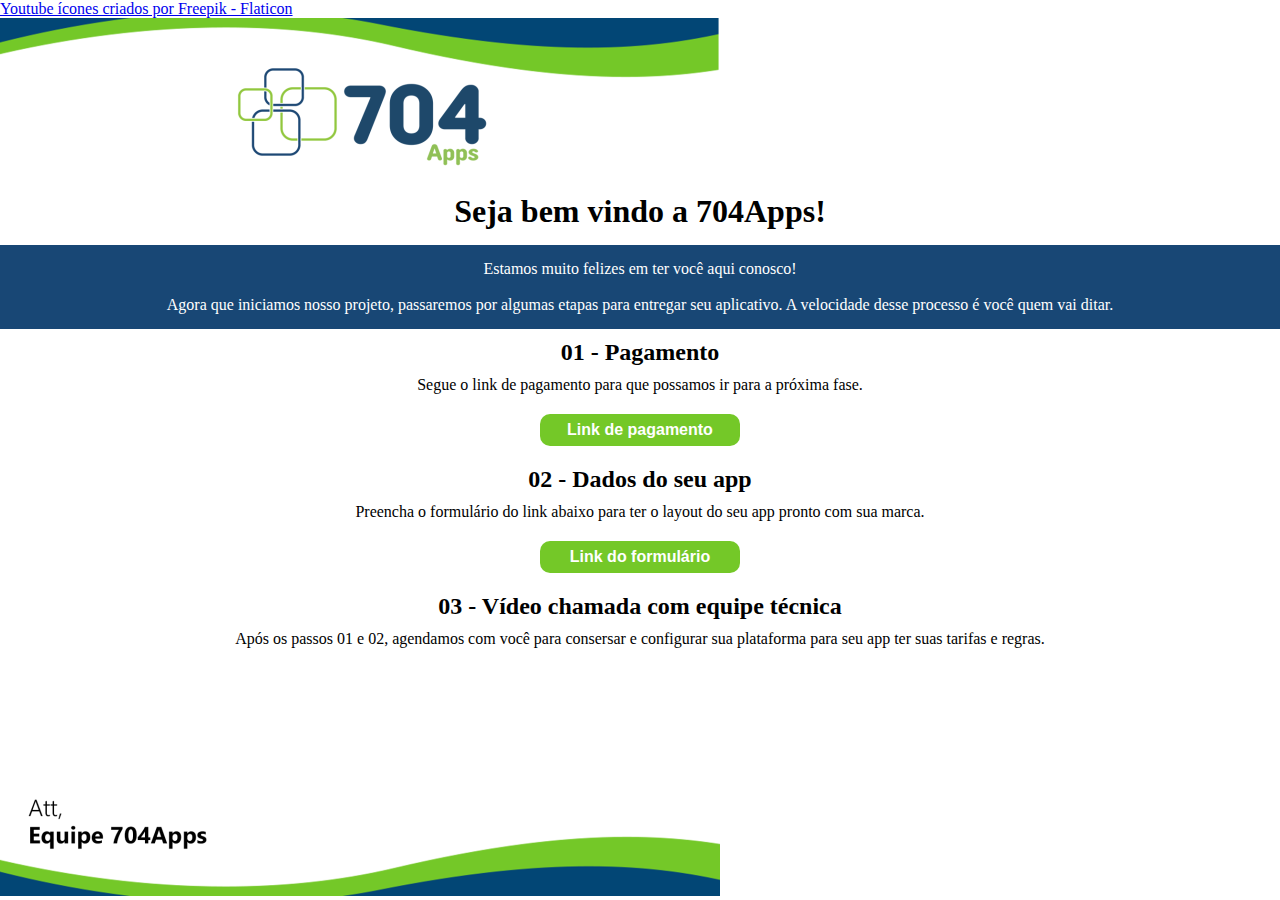
==== Index.html @ 49673043 "feito corpo do projeto" ====
<!DOCTYPE html>
<html lang="en" xmlns="http://www.w3.org/1999/xhtml" xmlns:o="urn:schemas-microsoft-com:office:office">
<head>
    <meta charset="UTF-8">
    <meta name="viewport" content="width=device-width,initial-scale=1">
    <meta name="x-apple-disable-message-reformatting">
    <title>Nova Tela</title>
    <link rel="stylesheet" href="style.css">
    <a href="https://www.flaticon.com/br/icones-gratis/youtube" title="youtube ícones">Youtube ícones criados por Freepik - Flaticon</a>
</head>
<body>
    <div class="main">
        <section class="navbar">
            <img src="img/criarTela2.png" alt="">
        </section>
        <div class="info">
            <h1>Seja bem vindo a 704Apps!</h1>
            <div class="box1">
                Estamos muito felizes em ter você aqui conosco!<br><br>
                Agora que iniciamos nosso projeto, passaremos por algumas etapas
                para entregar seu aplicativo. A velocidade desse processo é você quem vai ditar.
            </div>
            <div class="box2">
                <h2>01 - Pagamento</h2>
                <p>Segue o link de pagamento para que possamos ir para a próxima fase.
                </p>
                <button class="btn">Link de pagamento</button>
            </div>
            <div class="box2">
                <h2>02 - Dados do seu app</h2>
                <p>Preencha o formulário do link abaixo para ter o layout do seu app pronto com sua marca.
                </p>
                <button class="btn">Link do formulário</button>
            </div>
            <div class="box2">
                <h2>03 - Vídeo chamada com equipe técnica</h2>
                <p>Após os passos 01 e 02, agendamos com você para consersar e configurar sua plataforma para seu app ter suas tarifas e regras.
                </p>
            </div>
        </div>
        <section class="rodape">
        <img src="img/criarTela3.png" alt="">
        </section>

    </div>
</body>
</html>
---- style.css ----
*{
    margin:0;
    padding: 0;
    box-sizing: border-box;
}

.navbar{
    display: flex;
    width: 100%;
    align-items: center;
    
    
}
.rodape{
    position: fixed;
    bottom: 0;
    left: 0;
    
    
}
h1{
    text-align: center;
    font-weight: bold;
    margin-bottom: 15px;
}
.box1{
    background-color: #184775;
    text-align: center;
    color: white;
    padding: 15px;
}
.box2{
    text-align: center;
    margin: 10px;
}
p{
    margin: 10px;
}
.btn{
    background-color: #74c828;
    border: none;
    font-weight: bold;
    font-size: medium;
    color: white;
    margin: 10px;
    padding: 7px;
    border-radius: 10px;
    width: 200px;
}

@media only screen and (min-device-width: 601px) {
    .navbar, .rodape {width: 600px !important;}
    }
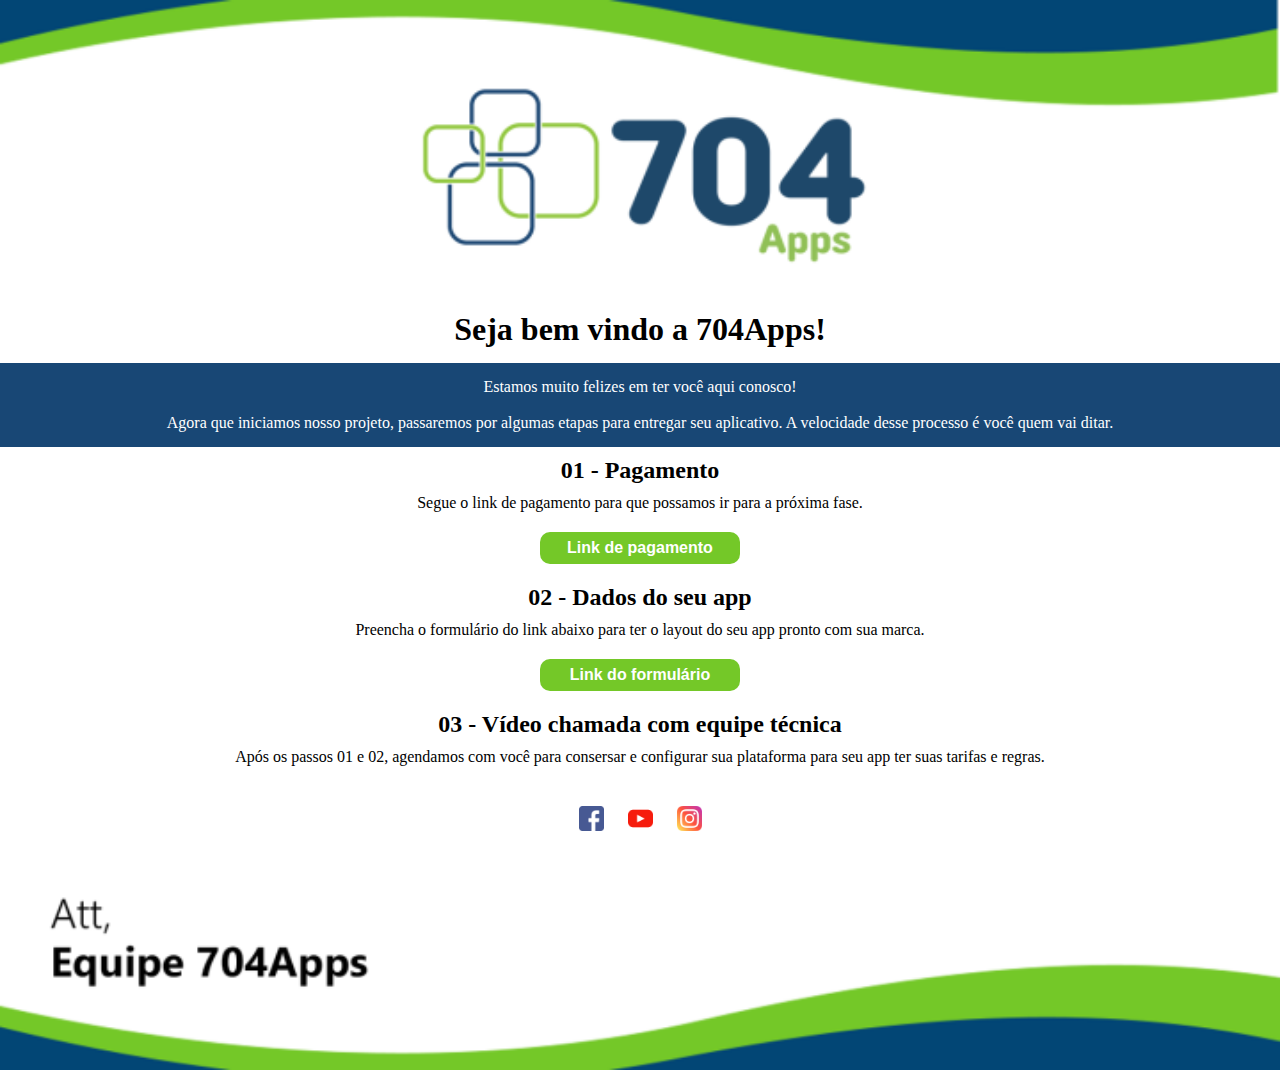
==== commit 60e2f278: "primeiro email" ====
--- a/Index.html
+++ b/Index.html
@@ -6,12 +6,11 @@
     <meta name="x-apple-disable-message-reformatting">
     <title>Nova Tela</title>
     <link rel="stylesheet" href="style.css">
-    <a href="https://www.flaticon.com/br/icones-gratis/youtube" title="youtube ícones">Youtube ícones criados por Freepik - Flaticon</a>
 </head>
 <body>
     <div class="main">
         <section class="navbar">
-            <img src="img/criarTela2.png" alt="">
+        <img src="img/criarTela2.png" alt="">
         </section>
         <div class="info">
             <h1>Seja bem vindo a 704Apps!</h1>
@@ -33,15 +32,25 @@
                 <button class="btn">Link do formulário</button>
             </div>
             <div class="box2">
-                <h2>03 - Vídeo chamada com equipe técnica</h2>
+                <h2> 03 - Vídeo chamada com equipe técnica</h2>
                 <p>Após os passos 01 e 02, agendamos com você para consersar e configurar sua plataforma para seu app ter suas tarifas e regras.
                 </p>
+                <div class="social">
+                <a href="https://www.facebook.com/fabrica704/" target="_blank">
+                    <img src="img/icon/facebook.png" alt="icone do facebook" width="25px" height="25px">
+                </a>
+                <a href="https://www.youtube.com/channel/UCujopWG5lctS7EOWWkjNftQ" target="_blank">
+                    <img src="img/icon/youtube.png" alt="icone do facebook" width="25px" height="25px">
+                </a>
+                <a href="https://www.instagram.com/fabrica704/" target="_blank" class="mr-3 ml-3">
+                    <img src="img/icon/instagram.png" alt="icone do instagram" width="25px" height="25px">
+                </a>
             </div>
-        </div>
+            </div>
         <section class="rodape">
         <img src="img/criarTela3.png" alt="">
         </section>
-
+        
     </div>
 </body>
 </html>--- a/style.css
+++ b/style.css
@@ -1,18 +1,19 @@
+
 *{
     margin:0;
     padding: 0;
     box-sizing: border-box;
 }
 
-.navbar{
+.navbar img{
     display: flex;
     width: 100%;
     align-items: center;
     
     
 }
-.rodape{
-    position: fixed;
+.rodape img{
+    width: 100%;
     bottom: 0;
     left: 0;
     
@@ -47,7 +48,15 @@
     border-radius: 10px;
     width: 200px;
 }
-
-@media only screen and (min-device-width: 601px) {
-    .navbar, .rodape {width: 600px !important;}
-    }+a{
+    text-decoration: none;
+}
+.social{
+    margin-top: 30px;
+}
+.social a img{ 
+    margin-top: 30px;
+    margin: 20px;
+    justify-content: center;
+    margin: 10px;
+}